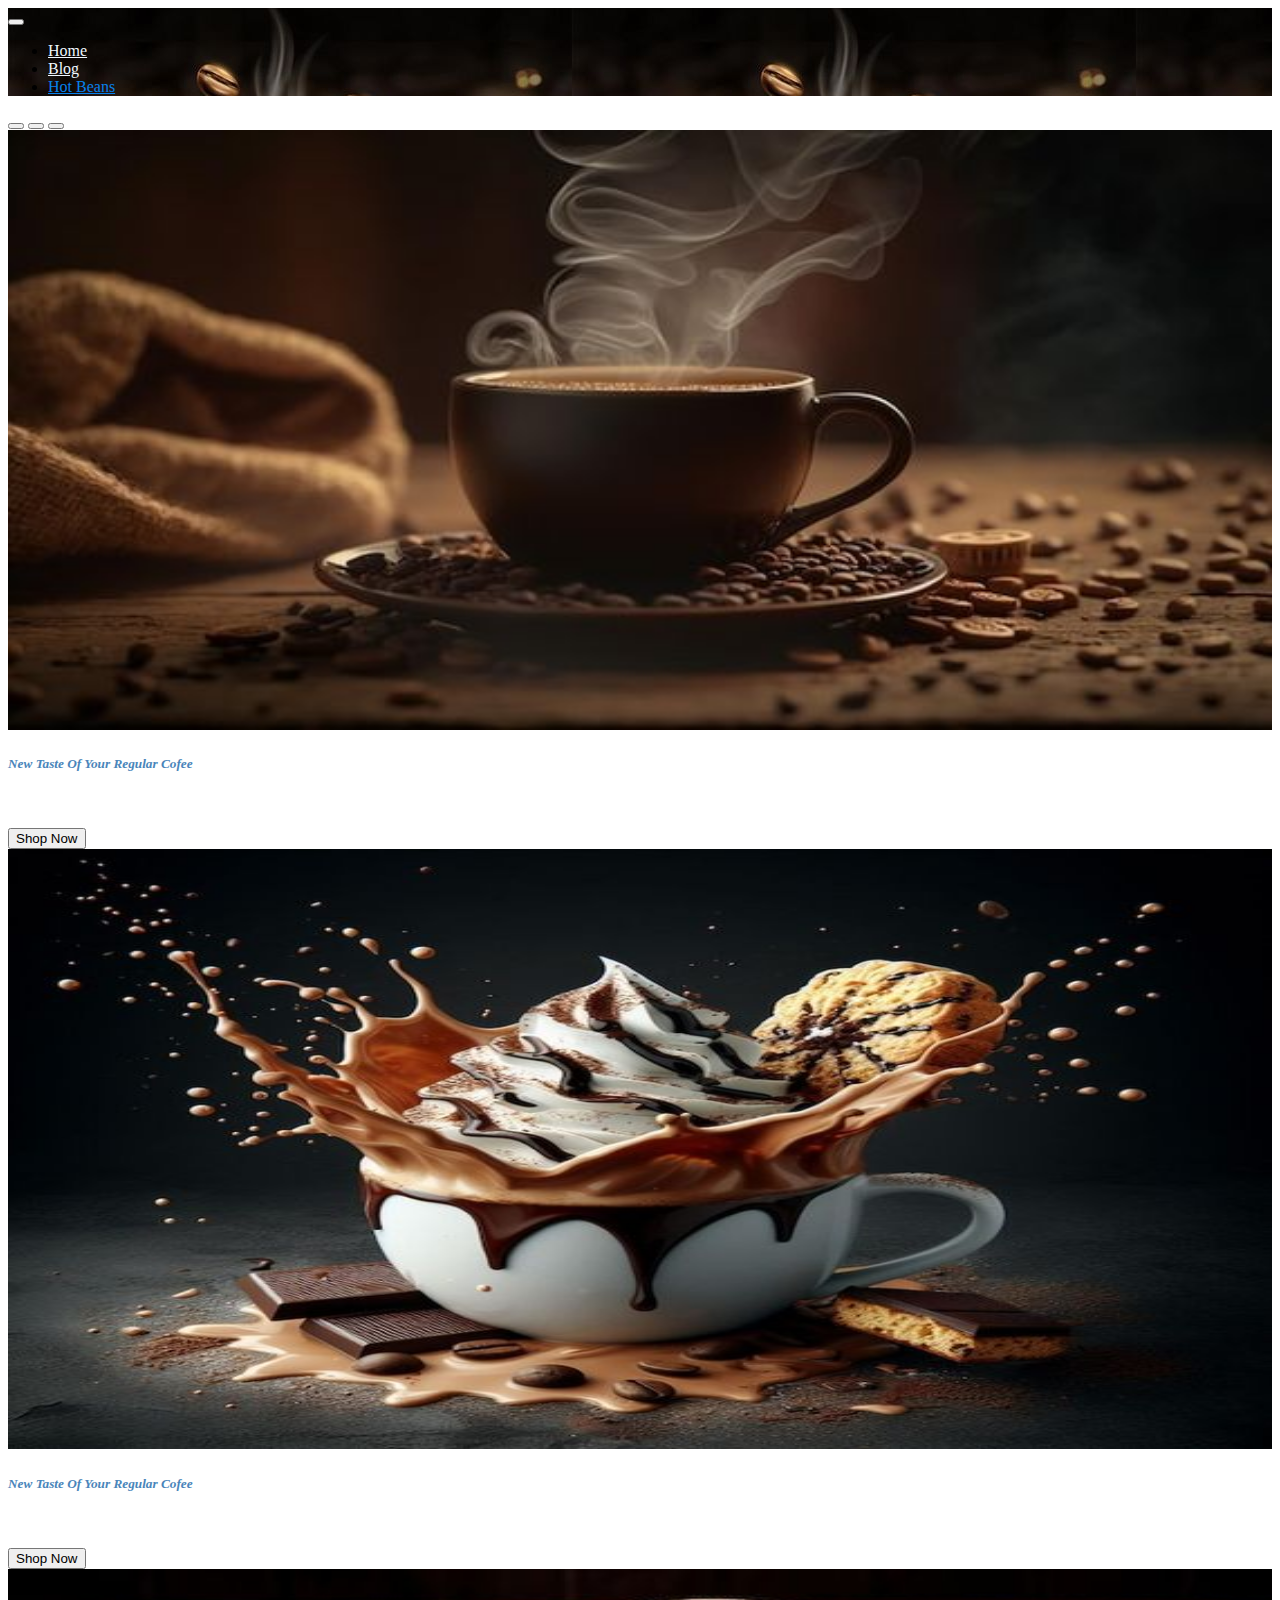
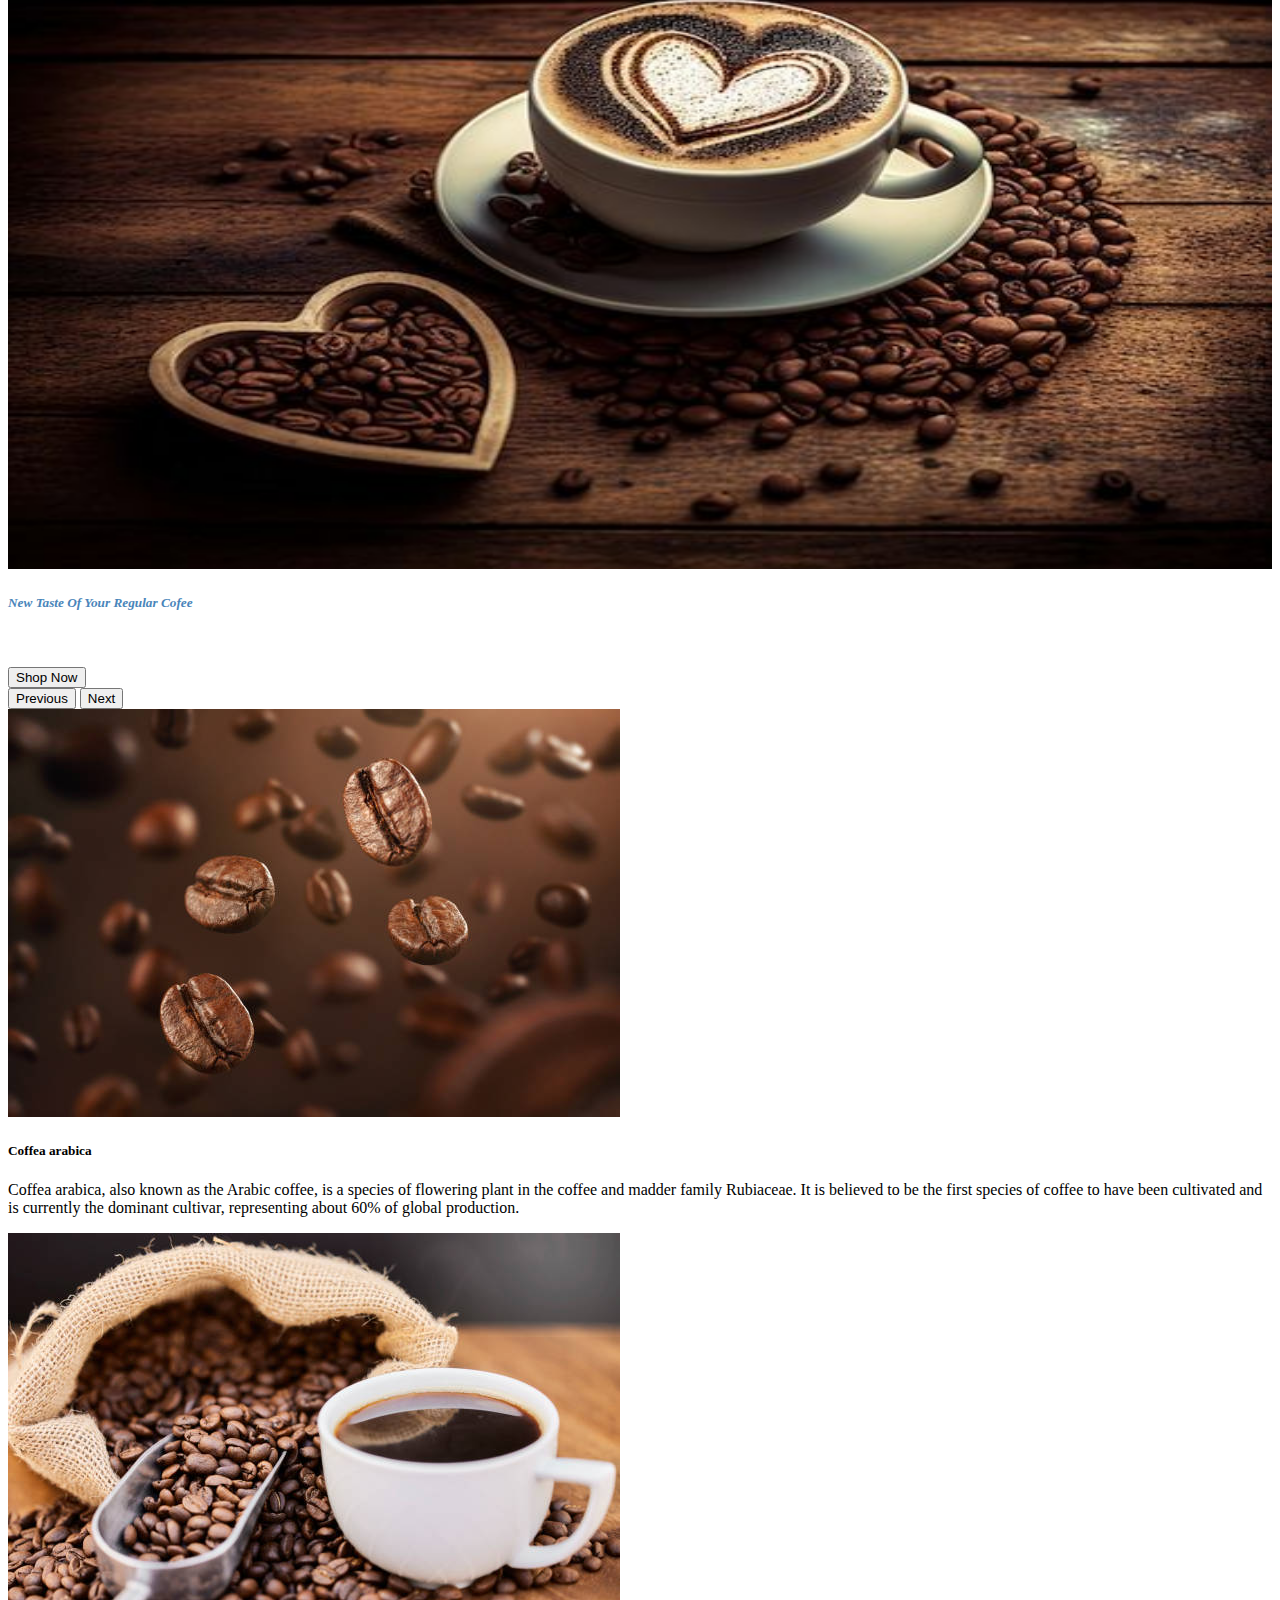
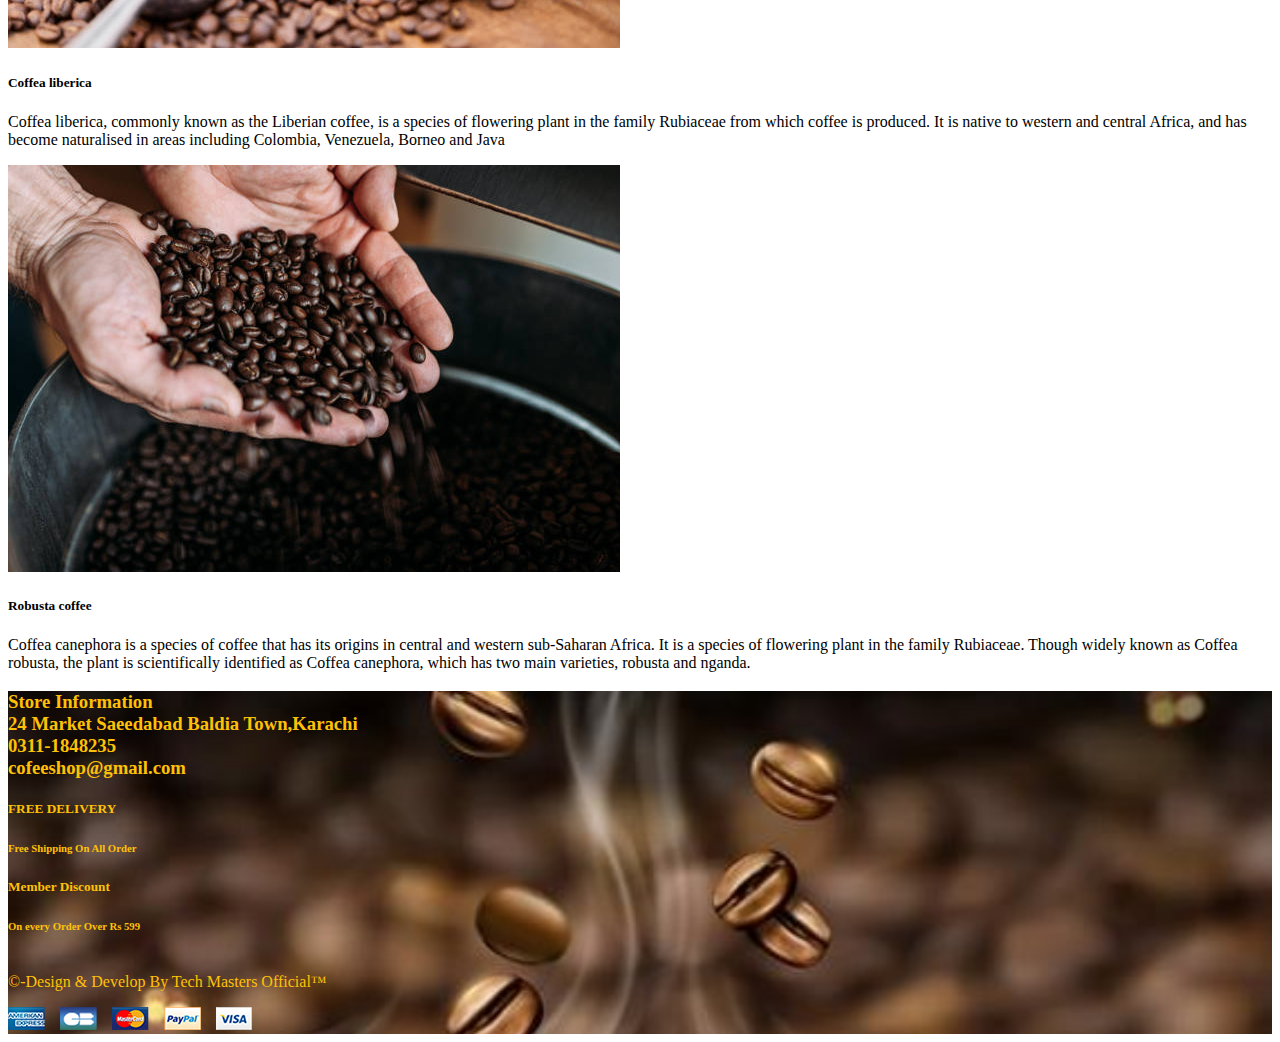
==== aboutUs.html @ 2b395df2 "for deployment" ====
<!doctype html>
<html lang="en">

<head>
    <link rel="stylesheet" href="https://cdnjs.cloudflare.com/ajax/libs/font-awesome/6.4.0/css/all.min.css"
        integrity="sha512-iecdLmaskl7CVkqkXNQ/ZH/XLlvWZOJyj7Yy7tcenmpD1ypASozpmT/E0iPtmFIB46ZmdtAc9eNBvH0H/ZpiBw=="
        crossorigin="anonymous" referrerpolicy="no-referrer" />
    <meta charset="utf-8">
    <meta name="viewport" content="width=device-width, initial-scale=1">
    <title>Sips Cafe </title>
    <link rel="icon" href="./images/header/logo.jpg" >
    <link href="https://cdn.jsdelivr.net/npm/bootstrap@5.3.0/dist/css/bootstrap.min.css" rel="stylesheet"
        integrity="sha384-9ndCyUaIbzAi2FUVXJi0CjmCapSmO7SnpJef0486qhLnuZ2cdeRhO02iuK6FUUVM" crossorigin="anonymous">
    <link rel="stylesheet" href="style.css">
</head>



<body>

    <!-- ===================HEADER Starts================================= -->
    <section>
        <div>
            <nav class="navbar navbar-expand-lg navbar-dark logoBackGround">
                <div style="background-image: url(./images/header/bg.jpg);" class="container-fluid ">
                    <a class="navbar-brand  p-0 m-0" href="index.html"></a>
                    <button class="navbar-toggler" type="button" data-bs-toggle="collapse"
                        data-bs-target="#navbarSupportedContent" aria-controls="navbarSupportedContent"
                        aria-expanded="false" aria-label="Toggle navigation">
                        <span class="navbar-toggler-icon"></span>
                    </button>
                    <div class="collapse navbar-collapse " id="navbarSupportedContent">

                        <ul 
                            class="navbar-nav ms-auto mb-2 mb-lg-0">
                            <li class="nav-item">
                                <a style="color:aliceblue;" class="nav-link active" aria-current="page"
                                    href="./index.html">Home</a>
                            </li>
                            <li class="nav-item">
                                <a style="color:aliceblue;" class="nav-link" href="./blog.html">Blog</a>
                            </li>
                            <li class="nav-item">
                                <a class="nav-link" style="color: rgb(7, 129, 236);" href="./aboutUs.html">Hot Beans</a>


                            </li>

                        </ul>
                    </div>
                </div>
            </nav>

        </div>
        <div>
            <div id="carouselExampleCaptions" class="carousel slide">
                <div class="carousel-indicators">
                    <button type="button" data-bs-target="#carouselExampleCaptions" data-bs-slide-to="0" class="active"
                        aria-current="true" aria-label="Slide 1"></button>
                    <button type="button" data-bs-target="#carouselExampleCaptions" data-bs-slide-to="1"
                        aria-label="Slide 2"></button>
                    <button type="button" data-bs-target="#carouselExampleCaptions" data-bs-slide-to="2"
                        aria-label="Slide 3"></button>
                </div>
                <div class="carousel-inner">
                    <!-- navbar================== -->
                    <div class="carousel-item active">

                        <img src="./images/header/sample-3.jpg" class="d-block" width="100%" height="600px" alt="pic">
                        <div
                            class="carousel-caption d-none d-md-block text-center text-black text-center w-100 h-50 m-5 pb-0 mb-1">
                            <h5 style="color: rgb(73, 133, 186);font-weight: 900;font-style: italic;"
                            class=fs-2>New Taste Of Your Regular Cofee</h5>
                            <p  style="color: rgb(255, 255, 255);font-weight: 900;font-style: italic;" class="fs-5">Up To 40% Off Best Selling At Rs 999</p>
                            <button type="button" class="btn btn-dark">Shop Now</button>
                        </div>
                    </div>
                    <div class="carousel-item">

                        <img src="./images/header/sample-2.jpg" class="d-block" width="100%" height="600px" alt="pic">

                        <div class="carousel-caption d-none d-md-block  text-black text-center w-100 h-50">
                            <h5 style="color: rgb(73, 133, 186);font-weight: 900;font-style: italic;"
                                class=fs-2>New Taste Of Your Regular Cofee</h5>
                            <p  style="color: rgb(255, 255, 255);font-weight: 900;font-style: italic;" class="fs-5">Up To 40% Off Best Selling At Rs 999</p>
                            <button type="button" class="btn btn-dark">Shop Now</button>
                        </div>
                    </div>
                    <div class="carousel-item">

                        <img src="./images/header/sample-1.jpg" class="d-block" width="100%" height="600px" alt="pic">
                        <div
                            class="carousel-caption d-none d-md-block text-center text-black text-center w-100 h-50 m-5 pb-0 mb-1">
                            <h5 style="color: rgb(73, 133, 186);font-weight: 900;font-style: italic;"
                            class=fs-2>New Taste Of Your Regular Cofee</h5>
                            <p  style="color: rgb(255, 255, 255);font-weight: 900;font-style: italic;" class="fs-5">Up To 40% Off Best Selling At Rs 999</p>
                            <button type="button" class="btn btn-dark">Shop Now</button>
                        </div>
                    </div>
                 

                </div>
                <button class="carousel-control-prev" type="button" data-bs-target="#carouselExampleCaptions"
                    data-bs-slide="prev">
                    <span class="carousel-control-prev-icon" aria-hidden="true"></span>
                    <span class="visually-hidden">Previous</span>
                </button>
                <button class="carousel-control-next" type="button" data-bs-target="#carouselExampleCaptions"
                    data-bs-slide="next">
                    <span class="carousel-control-next-icon" aria-hidden="true"></span>
                    <span class="visually-hidden">Next</span>
                </button>
            </div>
        </div>

    </section>
    <!-- ===================HEADER END================================= -->
    <!-- ===================MAIN BODY  Starts================================-->
    <section class="container mt-5">

        <div class=" row border-bottom border-2 pb-4">

            <div class="col-md-4 mt-3 mb-3   ">
                <div class="  p-0   online     ">
                    <img src="./images/mainBody/aboutUs/online.jpg" class="w-100 rounded-1" alt="pic">
                    <h5 class="mt-3 ms-2">Coffea arabica</h5>
                    <p class="ms-2">Coffea arabica, also known as the Arabic coffee, is a species of flowering plant in
                        the coffee and madder family Rubiaceae. It is believed to be the first species of coffee to have
                        been cultivated and is currently the dominant cultivar, representing about 60% of global
                        production. </p>

                </div>
            </div>
            <div class=" col-md-4 mt-3 mb-3   ">
                <div class="  p-0 ourteam  ">
                    <img src="./images/mainBody/aboutUs/OurTeam.jpg" class="w-100 rounded-1" alt="pic">
                    <h5 class="mt-3 ms-2 ">
                        Coffea liberica</h5>
                    <p class="ms-2 ">Coffea liberica, commonly known as the Liberian coffee, is a species of flowering
                        plant in the family Rubiaceae from which coffee is produced. It is native to western and central
                        Africa, and has become naturalised in areas including Colombia, Venezuela, Borneo and Java </p>

                </div>
            </div>
            <div class=" col-md-4 mt-3 mb-3  ">
                <div class="  p-0   testimonial  ">
                    <img src="./images/mainBody/aboutUs/testimonial.jpg " class="w-100 rounded-1" alt="pic">
                    <h5 class="mt-3 ms-2 ">Robusta coffee </h5>
                    <p class=" ms-2">Coffea canephora is a species of coffee that has its origins in central and western
                        sub-Saharan Africa. It is a species of flowering plant in the family Rubiaceae. Though widely
                        known as Coffea robusta, the plant is scientifically identified as Coffea canephora, which has
                        two main varieties, robusta and nganda. </p>
                </div>
            </div>
        </div>

    </section>
    <!-- ================MAIN BoDY END======================  -->
    <!-- ===================FOOTER Starts================================= -->
    <section class="CustomFooter">
        <div class="container"  style="color:#ffc107;">
            <!-- footer secton 1 -->
            <div class="row mt-3  rounded-1">

                <div class="  row border-top p-3">
                    <div  class="col-md-4 col-sm-12 my-2">
                        <h3>Store Information
                            <span class="fs-6">
                                <br><i class="fa-solid fa-location-dot"></i> 24 Market Saeedabad Baldia Town,Karachi
                                <br><i class="fa-solid fa-phone"></i> 0311-1848235 <br><i
                                    class="fa-solid fa-envelope"></i> cofeeshop@gmail.com
                            </span>
                        </h3>
                    </div>
                    <div class=" d-flex col-md-4 mb-3">
                        <div class="m-2 fs-1">
                            <i class="fa-solid fa-truck text-warning m-2"></i>
                        </div>
                        <div>
                            <h5>FREE DELIVERY
                            </h5>
                            <h6 class="col-md-12 ">Free Shipping On All Order</h6>
                        </div>

                    </div>
                    <div class=" d-flex col-md-4">
                        <div class="m-2 fs-1">
                            <i class="fa-solid fa-percent text-warning m-2 "></i>
                        </div>
                        <div class="ms-2">
                            <h5>Member Discount
                            </h5>
                            <h6 class="col-md-12 ">On every Order Over Rs 599</h6>
                        </div>

                    </div>

                </div>


            </div>
            <!-- footer secton 2 -->
            <div class="  row border-top p-3">
                <div class="col-md-4 col-sm-12 my-2">
                    <div style="display: flex;justify-content: start;gap: 35px;">
                        <div>
                            <a href="#" class="text-decoration-none"> <i style="color:#ffc107;"
                                    class="fa-brands fa-facebook "></i></a>


                        </div>
                        <div>
                            <a href="#" class="text-decoration-none"> <i style="color:#ffc107;"
                                    class="fa-brands fa-twitter"></i></a>


                        </div>
                        <div>
                            <a href="#" class="text-decoration-none"> <i class="fa-solid fa-wifi "
                                    style="color:#ffc107;"></i>
                            </a>

                        </div>
                        <div>
                            <a href="#" class="text-decoration-none"> <i class="fa-brands fa-youtube "
                                    style="color:#ffc107;"></i></a>


                        </div>
                        <div>
                            <a href="#" class="text-decoration-none"><i class="fa-brands fa-pinterest "
                                    style="color:#ffc107;"></i></a>


                        </div>
                        <div>
                            <a href="#" class="text-decoration-none"> <i class="fa-brands fa-instagram    "
                                    style=" color:#ffc107;"></i></a>


                        </div>
                    </div>

                </div>
                <div class="col-md-4 col-sm-12 my-2">

                    <div>
                        <p>
                            ©-Design & Develop By Tech Masters Official™
                        </p>
                    </div>
                    </div>

                </div>

                <div class="col-md-4 col-sm-12 my-2">
                    <div style="display: flex;justify-content: start;gap: 15px;">
                        <div>
                            <a href="#"><img src="./images/footer/paymentsCard/american_express.png" alt="pic"></a>

                        </div>
                        <div>
                            <a href="#"><img src="./images/footer/paymentsCard/carte_bleue.png" alt="pic"></a>

                        </div>
                        <div>
                            <a href="#"><img src="./images/footer/paymentsCard/master_card.png" alt="pic"></a>

                        </div>
                        <div>
                            <a href="#"><img src="./images/footer/paymentsCard/paypal.png" alt="pic"></a>

                        </div>
                        <div class=" col-md-1 m-3 mt-0 text-center   ">
                            <a href="#"><img src="./images/footer/paymentsCard/visa.png" alt="pic"></a>

                        </div>
                    </div>

                </div>

            </div>
        </div>
        </div>
    </section>



















    <script src="https://cdn.jsdelivr.net/npm/bootstrap@5.3.0/dist/js/bootstrap.bundle.min.js"
        integrity="sha384-geWF76RCwLtnZ8qwWowPQNguL3RmwHVBC9FhGdlKrxdiJJigb/j/68SIy3Te4Bkz"
        crossorigin="anonymous"></script>
</body>

</html>
---- style.css ----
.CustomFooter {
    /* background-color: #333F49; */
    background-image: url("./images/header/bg.jpg");
    background-size: cover;
    background-repeat: no-repeat;
    background-position: center;

}
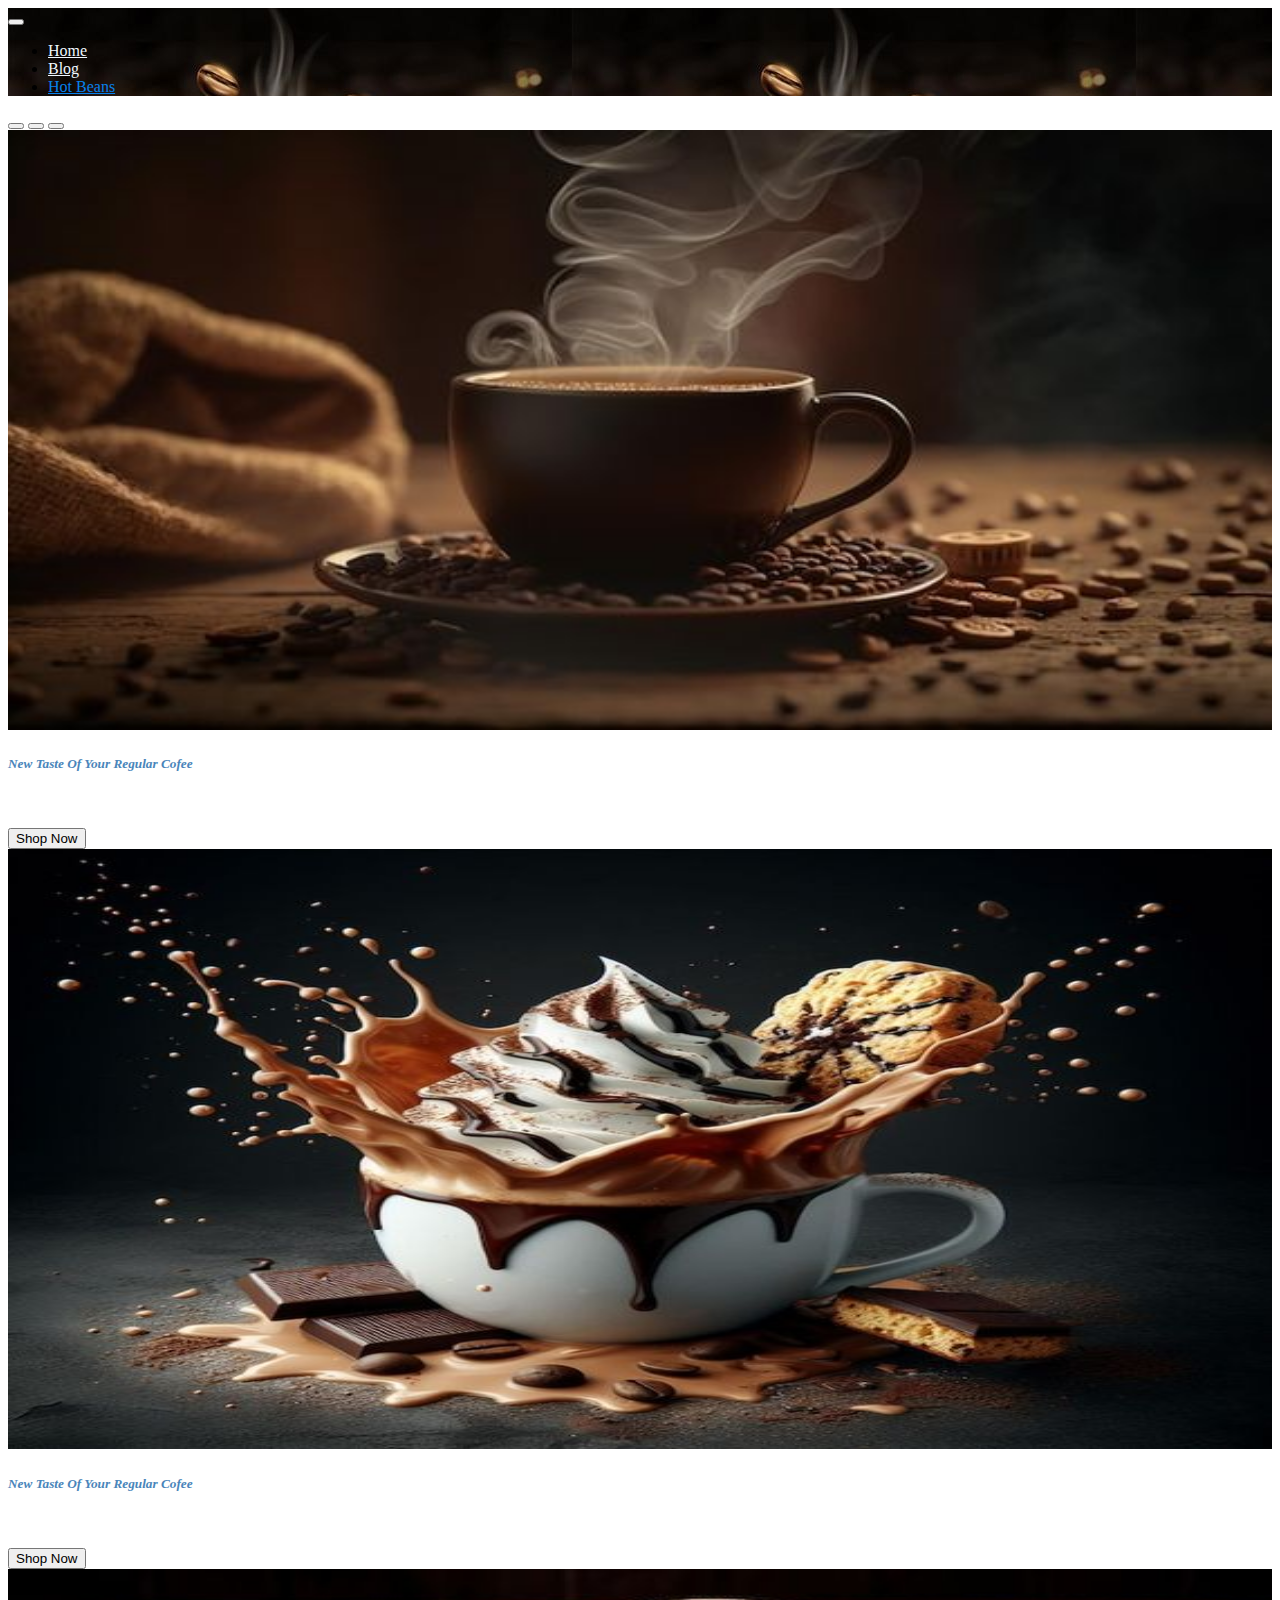
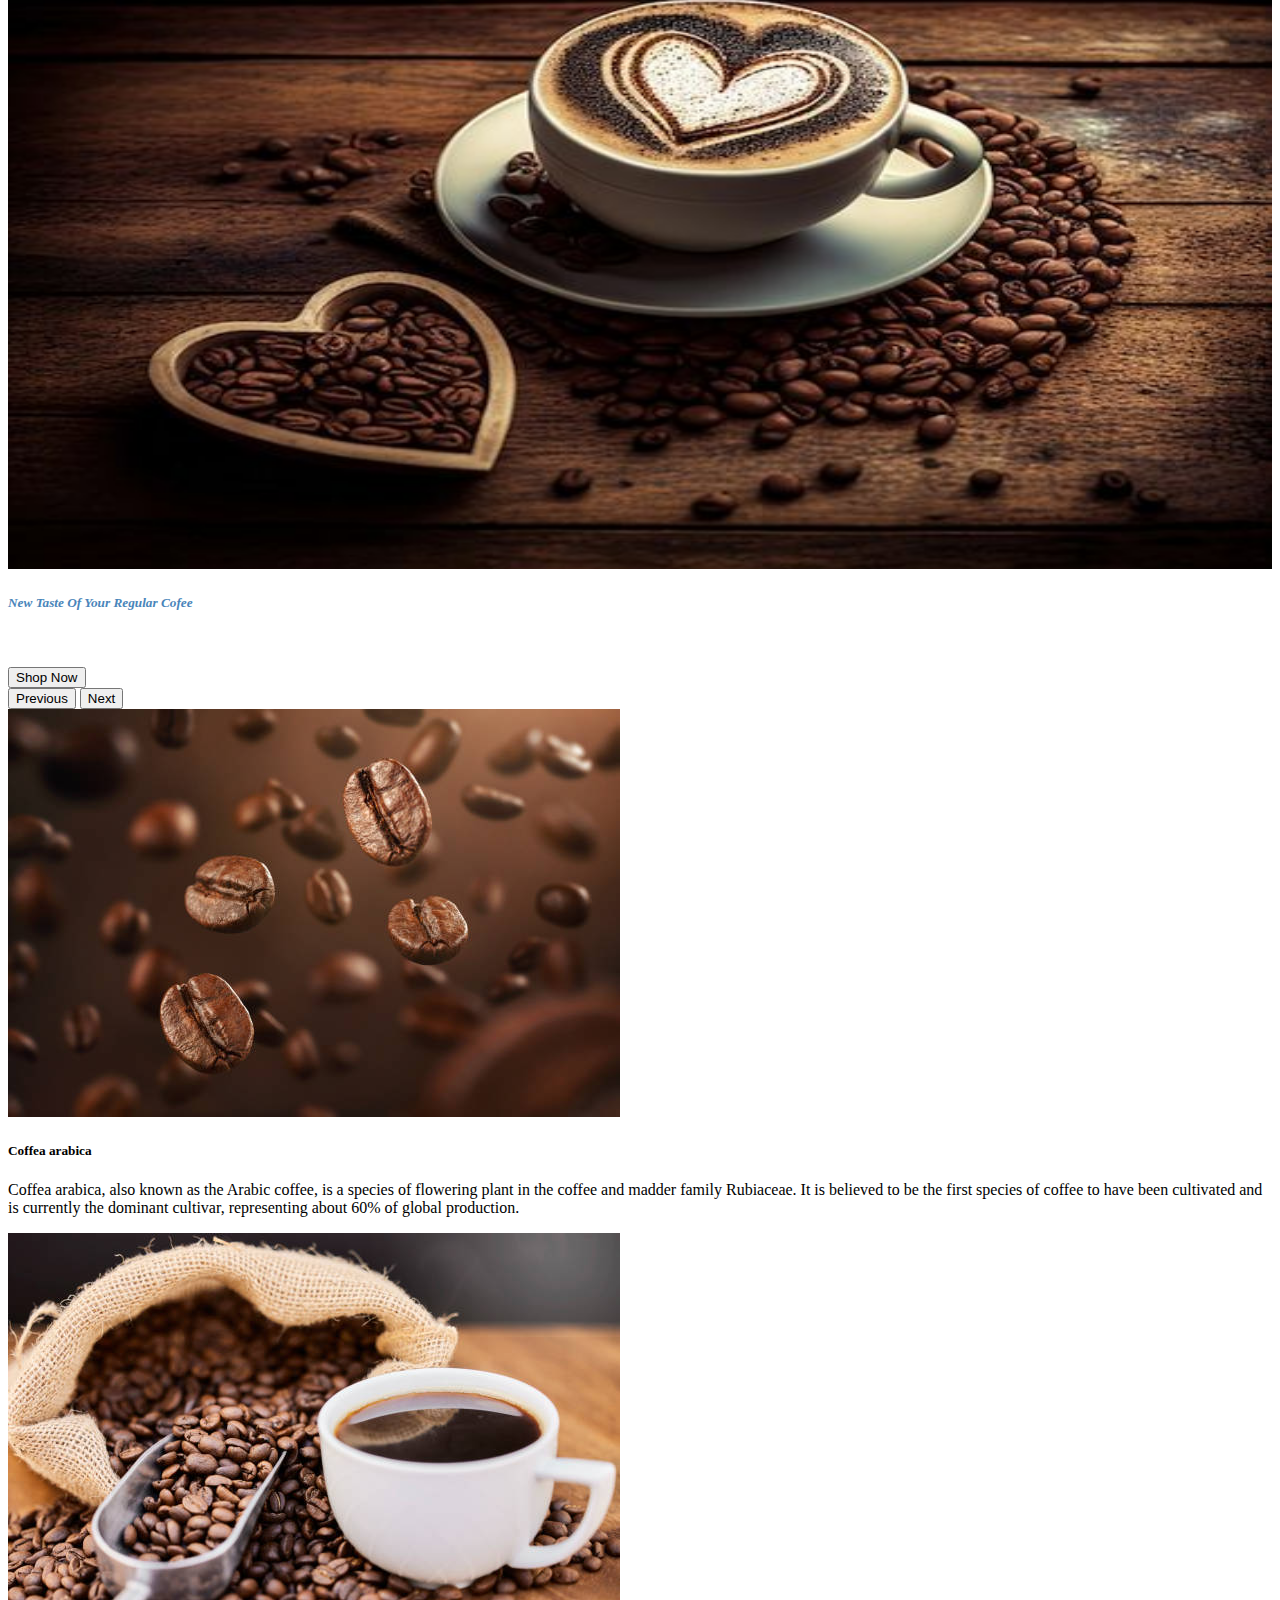
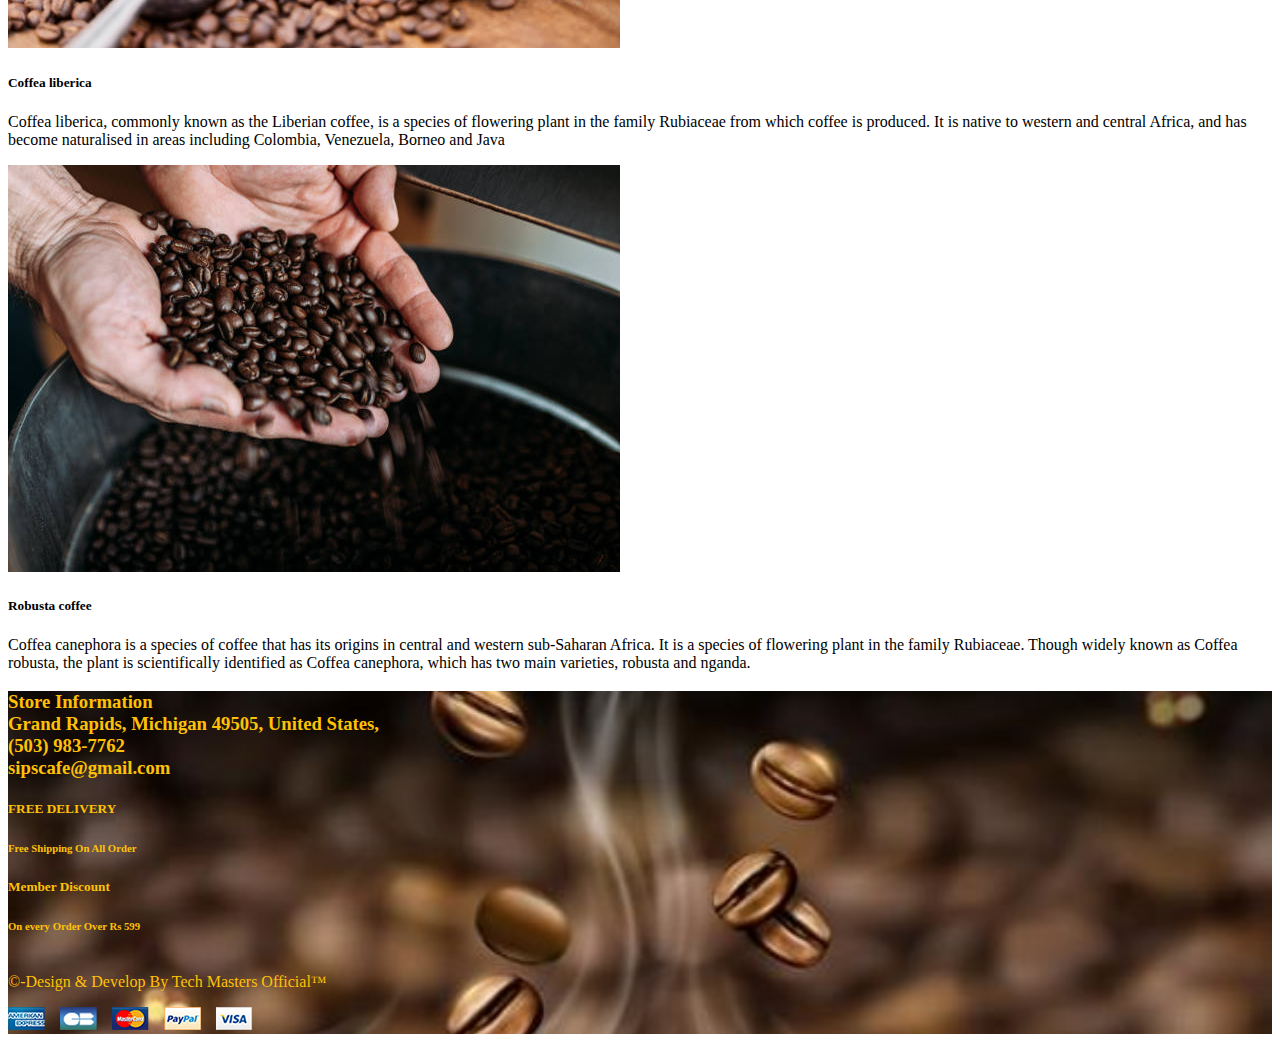
==== commit 74f77394: "for testing" ====
--- a/aboutUs.html
+++ b/aboutUs.html
@@ -164,11 +164,11 @@
 
                 <div class="  row border-top p-3">
                     <div  class="col-md-4 col-sm-12 my-2">
-                        <h3>Store Information
+                         <h3>Store Information
                             <span class="fs-6">
-                                <br><i class="fa-solid fa-location-dot"></i> 24 Market Saeedabad Baldia Town,Karachi
-                                <br><i class="fa-solid fa-phone"></i> 0311-1848235 <br><i
-                                    class="fa-solid fa-envelope"></i> cofeeshop@gmail.com
+                                <br><i class="fa-solid fa-location-dot"></i>Grand Rapids, Michigan 49505, United States,
+                                <br><i class="fa-solid fa-phone"></i> (503) 983-7762 <br><i
+                                    class="fa-solid fa-envelope"></i> sipscafe@gmail.com
                             </span>
                         </h3>
                     </div>
@@ -249,7 +249,6 @@
                             ©-Design & Develop By Tech Masters Official™
                         </p>
                     </div>
-                    </div>
 
                 </div>
 
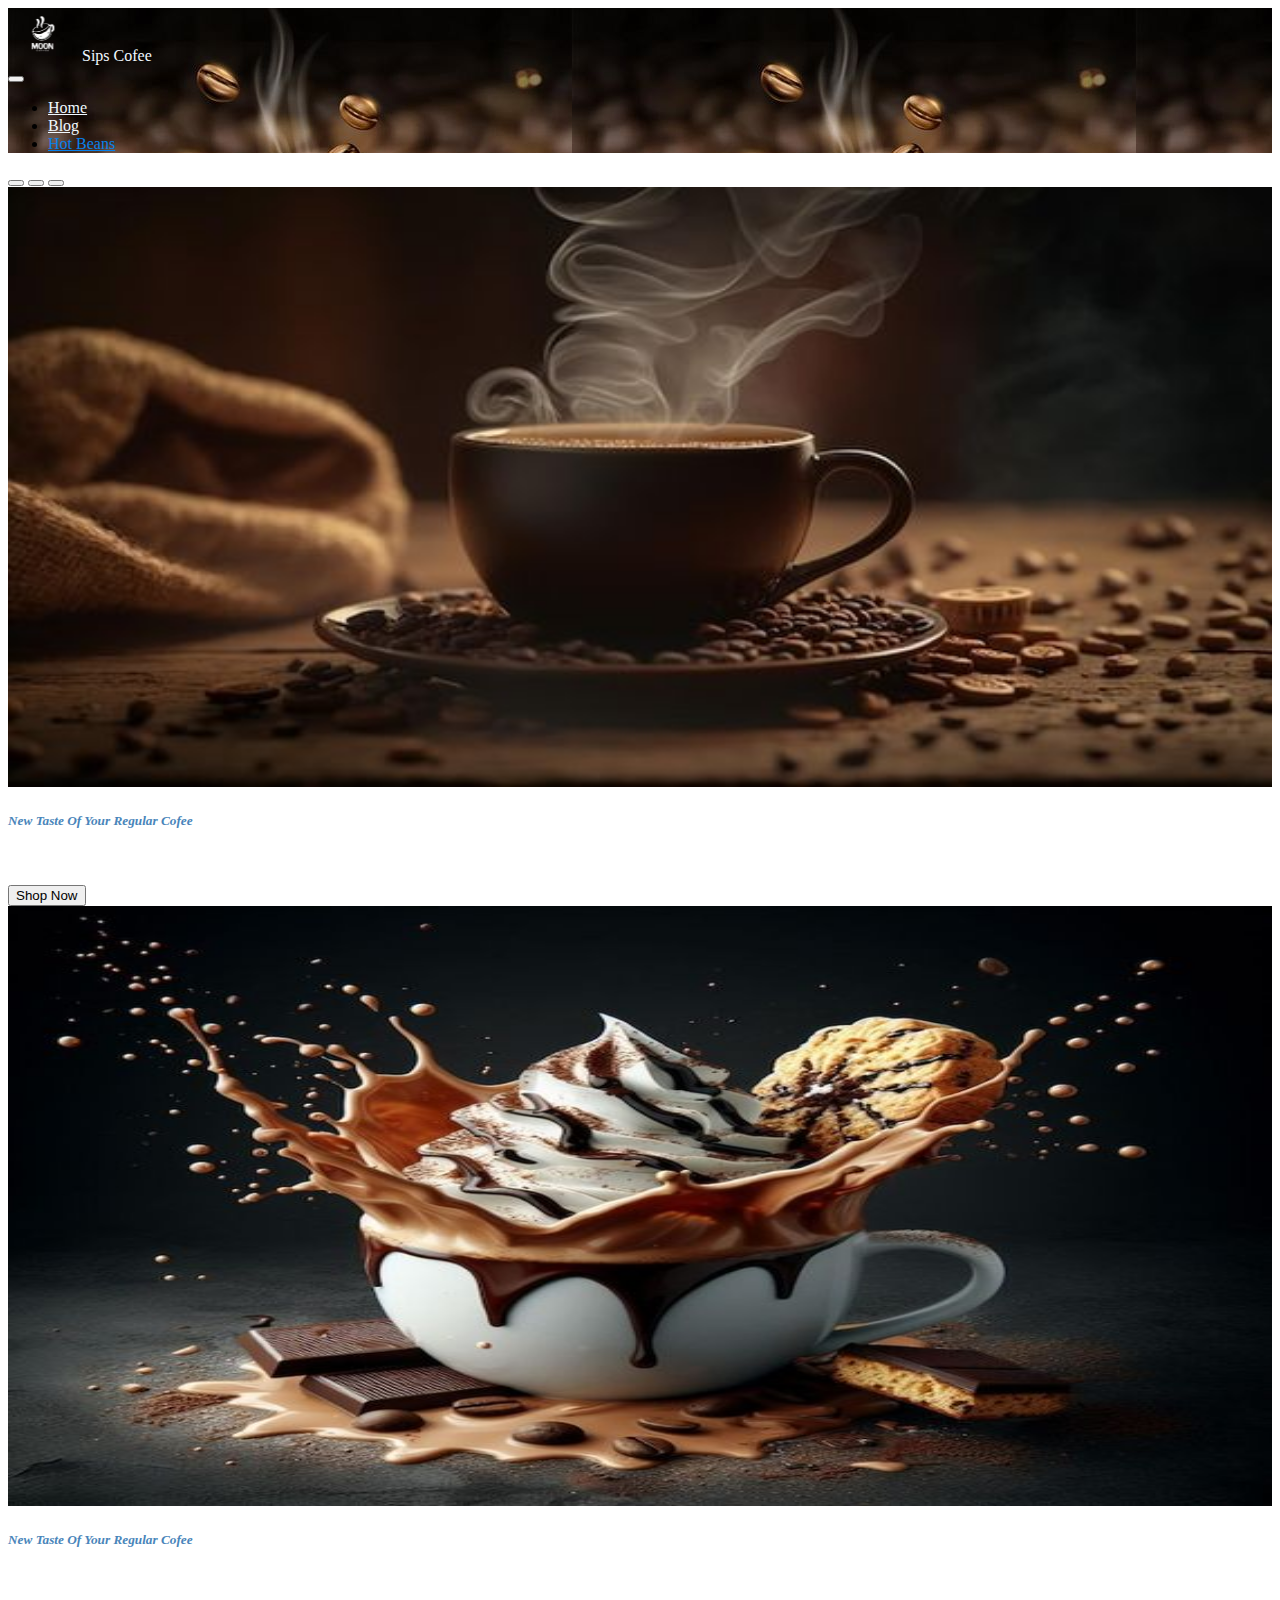
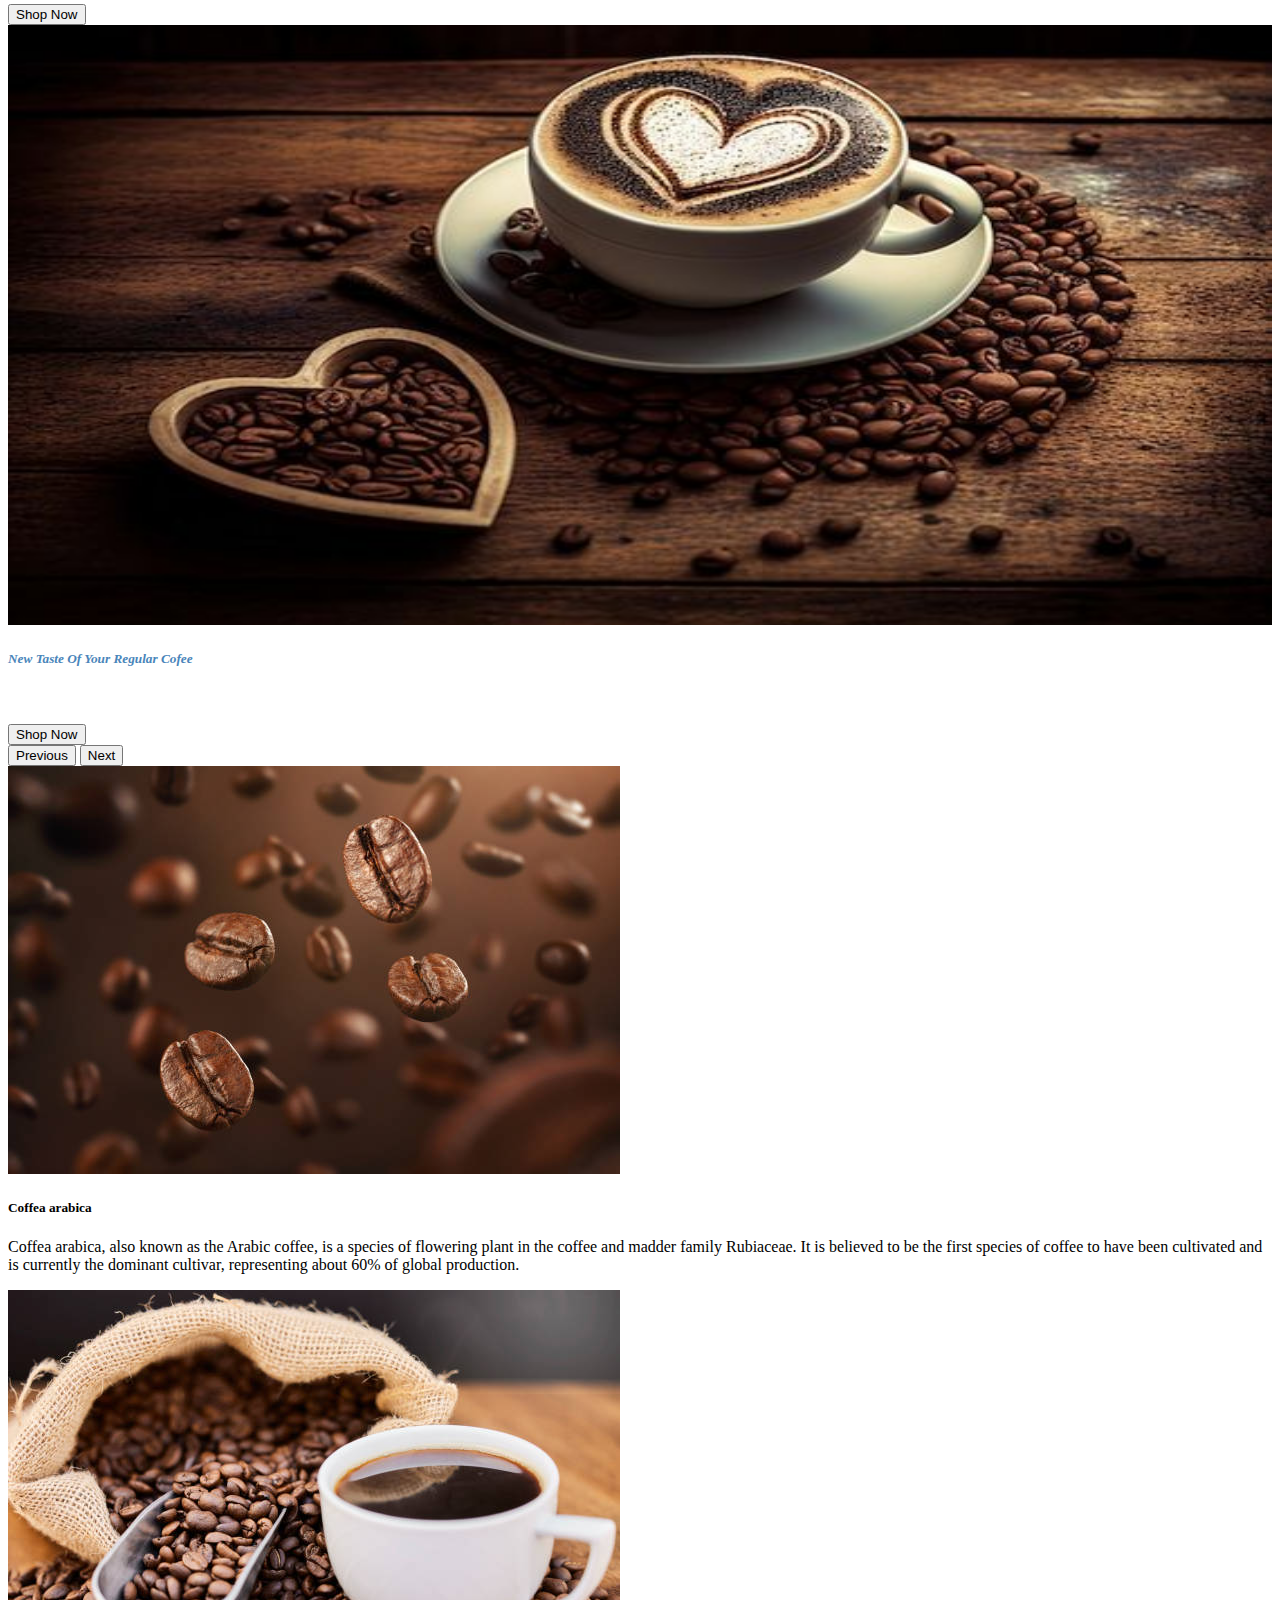
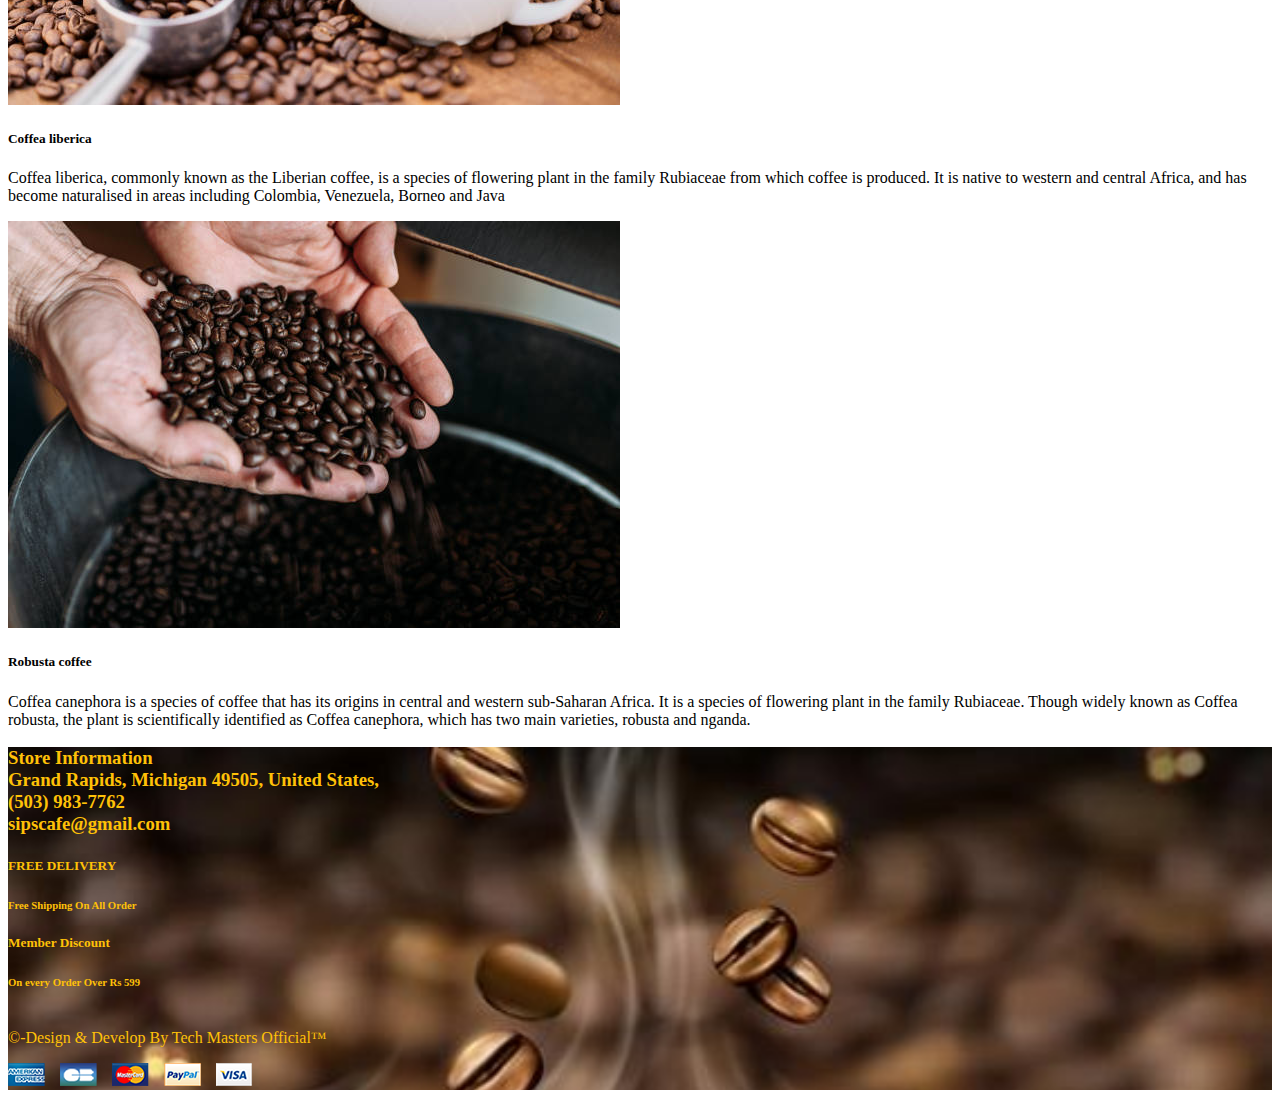
==== commit 81de756c: "for deployment" ====
--- a/aboutUs.html
+++ b/aboutUs.html
@@ -8,7 +8,7 @@
     <meta charset="utf-8">
     <meta name="viewport" content="width=device-width, initial-scale=1">
     <title>Sips Cafe </title>
-    <link rel="icon" href="./images/header/logo.jpg" >
+    <link rel="icon" href="./images/header/logo.png" >
     <link href="https://cdn.jsdelivr.net/npm/bootstrap@5.3.0/dist/css/bootstrap.min.css" rel="stylesheet"
         integrity="sha384-9ndCyUaIbzAi2FUVXJi0CjmCapSmO7SnpJef0486qhLnuZ2cdeRhO02iuK6FUUVM" crossorigin="anonymous">
     <link rel="stylesheet" href="style.css">
@@ -24,6 +24,10 @@
             <nav class="navbar navbar-expand-lg navbar-dark logoBackGround">
                 <div style="background-image: url(./images/header/bg.jpg);" class="container-fluid ">
                     <a class="navbar-brand  p-0 m-0" href="index.html"></a>
+                    <div  style="margin: auto;cursor: pointer;">
+                      <a style="text-decoration: none;color: aliceblue" href="#" > <img width="70" src="./images/header/logo.png" alt="Pic">
+                        Sips Cofee </a>
+                       </div>
                     <button class="navbar-toggler" type="button" data-bs-toggle="collapse"
                         data-bs-target="#navbarSupportedContent" aria-controls="navbarSupportedContent"
                         aria-expanded="false" aria-label="Toggle navigation">
@@ -204,37 +208,32 @@
                 <div class="col-md-4 col-sm-12 my-2">
                     <div style="display: flex;justify-content: start;gap: 35px;">
                         <div>
-                            <a href="#" class="text-decoration-none"> <i style="color:#ffc107;"
+                            <a href="https://www.facebook.com/intentionalespresso" class="text-decoration-none"> <i style="color:#ffc107;"
                                     class="fa-brands fa-facebook "></i></a>
 
 
                         </div>
                         <div>
-                            <a href="#" class="text-decoration-none"> <i style="color:#ffc107;"
+                            <a href="https://x.com/i/flow/login?redirect_after_login=%2Fplanet_oat" class="text-decoration-none"> <i style="color:#ffc107;"
                                     class="fa-brands fa-twitter"></i></a>
 
 
                         </div>
-                        <div>
-                            <a href="#" class="text-decoration-none"> <i class="fa-solid fa-wifi "
-                                    style="color:#ffc107;"></i>
-                            </a>
-
-                        </div>
-                        <div>
-                            <a href="#" class="text-decoration-none"> <i class="fa-brands fa-youtube "
+                     
+                        <div>
+                            <a href="https://www.youtube.com/channel/UC7UGF6RtY6J06baUKYOpiEw?view_as=subscriber" class="text-decoration-none"> <i class="fa-brands fa-youtube "
                                     style="color:#ffc107;"></i></a>
 
 
                         </div>
                         <div>
-                            <a href="#" class="text-decoration-none"><i class="fa-brands fa-pinterest "
+                            <a href="https://www.pinterest.com/planetoat/" class="text-decoration-none"><i class="fa-brands fa-pinterest "
                                     style="color:#ffc107;"></i></a>
 
 
                         </div>
                         <div>
-                            <a href="#" class="text-decoration-none"> <i class="fa-brands fa-instagram    "
+                            <a href="https://www.instagram.com/intentional_espresso/" class="text-decoration-none"> <i class="fa-brands fa-instagram    "
                                     style=" color:#ffc107;"></i></a>
 
 
